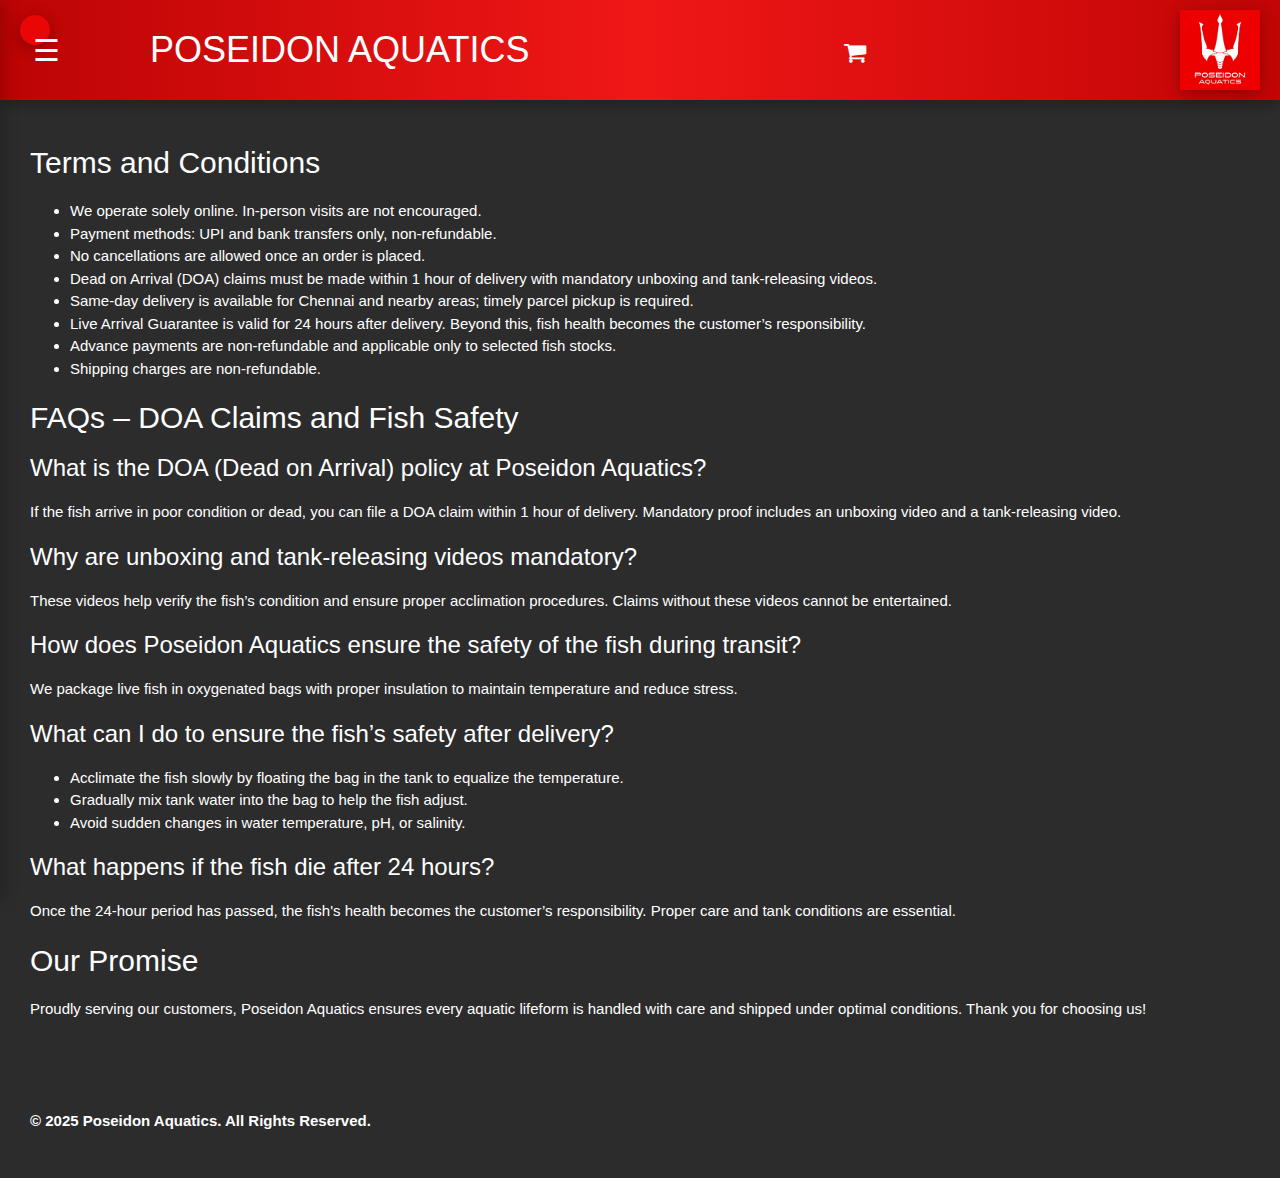
==== about.html @ e7a60e3e "Add files via upload" ====
<!DOCTYPE html>
<html lang="en">
<head>
    <meta charset="UTF-8">
    <meta name="viewport" content="width=device-width, initial-scale=1.0">
    <title>About Us - Poseidon Aquatics</title>
    <link rel="stylesheet" href="styles.css">
    <meta name="viewport" content="width=device-width, initial-scale=1">
<link rel="stylesheet" href="https://www.w3schools.com/w3css/4/w3.css">
<link rel="stylesheet" href="https://cdnjs.cloudflare.com/ajax/libs/font-awesome/4.7.0/css/font-awesome.min.css">
<style>
@media (max-width: 500px) {
    .side-menu{
        display:flex;
        flex-direction: column;
        width:160px;
        left: -160px;
    }
    .side-menu .nav-button {
        width: 80%;
        font-size: 10px; /* Smaller font size */
        padding: 5px 10px; /* Reduced padding */
        text-align: center;
        margin: 5px 0; /* Reduced margin */
    }

    .menu-button {
        margin-top: 0px;
        font-size: 15px;
        padding: 7px;
        align-items: center;
    }
    .logotop{
       width: 40px;
       height:40px;
       align-self:initial;
       margin-right: 10px;
    }
    .heading1{
        font-size:13px;
        margin-left: 70px;
        font-weight: 550;
    }
    .topred {
        height: 60px; /* Reduce the height */
        padding: 5px; /* Adjust padding for smaller screens */
        font-size: 12px; /* Decrease font size for text inside */
        display: flex;
        align-items: center; /* Vertically center content */
        justify-content: space-between;
    }
    li{
        font-size: 11px;
    }
    h2{
        font-size: 18px;
    }
    h3{
        font-size: 13px;
    }
    p{
        font-size: 11px;
    }
    .cartbutton{
        margin: 1px auto;
        font-size:10px;
        padding: 1px 1px 0px 0px;
    }
    .search-container {
        display: flex;
        align-items: center;
        justify-content: center;
        gap: 1px;
        height:26px;
        width: 40%;
    }

    .search-container input {
        width: 70%;
        padding: 4px;
        font-size: 8px;
    }

    .search-container button {
        padding: 4px 6px;
        font-size: 12px;
    }

    .cart-icon-container {
        display: flex;
        align-items: center;
        justify-content: center;
    }

    .cart-icon {
        font-size: 14px;
        width: 18px;
        height: 18px;
    }

}
</style>
</head>
<body>
    <!-- Menu Button -->
    <button class="menu-button" id="menuButton" onclick="toggleMenu()">&#9776;</button>

    <!-- Overlay -->
    <div class="overlay" id="overlay" onclick="closeMenu()"></div>

    <!-- Side Menu -->
    <div class="side-menu" id="sideMenu">
        <a class="nav-button" href="index.html">Home</a>
        <a class="nav-button" href="fish.html">All Fish</a>
        <a class="nav-button" href="exotic.html">Exotic Fish & Cichlids</a>
        <a class="nav-button" href="monster.html">Monster Fish</a>
        <a class="nav-button" href="koi.html">Koi Fish</a>
        <a class="nav-button" href="lobster.html">Lobsters & Shrimps</a>
        <a class="nav-button" href="about.html">About Us</a>
        <a class="nav-button" href="cart.html">Cart</a>
    </div>
    <div class="topred">
        <h1 class="heading1">POSEIDON AQUATICS</h1>
        <a class="nav-button" href="cart.html"><i class="fa fa-shopping-cart" style="font-size:24px;"></i></a>
        <img class="logotop" src="poseidon-logo.png.jpeg" alt="Poseidon Aquatics Logo">
    </div>
    <div class="about-container">
        <div class="terms-conditions">
            <h2>Terms and Conditions</h2>
            <ul>
                <li>We operate solely online. In-person visits are not encouraged.</li>
                <li>Payment methods: UPI and bank transfers only, non-refundable.</li>
                <li>No cancellations are allowed once an order is placed.</li>
                <li>Dead on Arrival (DOA) claims must be made within 1 hour of delivery with mandatory unboxing and tank-releasing videos.</li>
                <li>Same-day delivery is available for Chennai and nearby areas; timely parcel pickup is required.</li>
                <li>Live Arrival Guarantee is valid for 24 hours after delivery. Beyond this, fish health becomes the customer’s responsibility.</li>
                <li>Advance payments are non-refundable and applicable only to selected fish stocks.</li>
                <li>Shipping charges are non-refundable.</li>
            </ul>
        </div>

        <div class="faq-section">
            <h2>FAQs – DOA Claims and Fish Safety</h2>
            <div class="faq-item">
                <h3>What is the DOA (Dead on Arrival) policy at Poseidon Aquatics?</h3>
                <p>If the fish arrive in poor condition or dead, you can file a DOA claim within 1 hour of delivery. Mandatory proof includes an unboxing video and a tank-releasing video.</p>
            </div>
            <div class="faq-item">
                <h3>Why are unboxing and tank-releasing videos mandatory?</h3>
                <p>These videos help verify the fish’s condition and ensure proper acclimation procedures. Claims without these videos cannot be entertained.</p>
            </div>
            <div class="faq-item">
                <h3>How does Poseidon Aquatics ensure the safety of the fish during transit?</h3>
                <p>We package live fish in oxygenated bags with proper insulation to maintain temperature and reduce stress.</p>
            </div>
            <div class="faq-item">
                <h3>What can I do to ensure the fish’s safety after delivery?</h3>
                <ul>
                    <li>Acclimate the fish slowly by floating the bag in the tank to equalize the temperature.</li>
                    <li>Gradually mix tank water into the bag to help the fish adjust.</li>
                    <li>Avoid sudden changes in water temperature, pH, or salinity.</li>
                </ul>
            </div>
            <div class="faq-item">
                <h3>What happens if the fish die after 24 hours?</h3>
                <p>Once the 24-hour period has passed, the fish's health becomes the customer’s responsibility. Proper care and tank conditions are essential.</p>
            </div>
        </div>

        <div class="promise-section">
            <h2>Our Promise</h2>
            <p>Proudly serving our customers, Poseidon Aquatics ensures every aquatic lifeform is handled with care and shipped under optimal conditions. Thank you for choosing us!</p>
        </div>
    </div>
    
    <footer class="footer">
        <p style="font-weight: 900;">&copy; 2025 Poseidon Aquatics. All Rights Reserved.</p>
    </footer>
    <script src="script.js"></script>
</body>
</html>
---- styles.css ----
/* General Styling */
@import url('https://fonts.googleapis.com/css2?family=Poppins:wght@300;400;600&display=swap');
/* Default Light Mode */
body {
    margin: 0;
    font-family: Arial, sans-serif;
    opacity: 1; /* Slight transparency */
    background-color: white;
    color: black;
    transition: background-color 0.5s, color 0.5s;
}

/* Dark Mode */
.dark-mode {
    margin: 0;
    font-family: Arial, sans-serif;
    opacity: 1; /* Slight transparency */
    background-color: black;
    color:white;
}

.about-container, .footer{
    padding: 30px;
    background-color: rgba(0, 0, 0, 0.826);
    color:white;
}
.cart-item {
    text-align: center;
    font-family: Arial, sans-serif;
  }
  
  .quantity-control {
    display: flex;
    justify-content: center;
    align-items: center;
    gap: 30px;
  }
  
  #quantity {
    width: 50px;
    text-align: center;
  }
  button {
    width: 30px;
    height: 30px;
    font-size: 18px;
    border: none;
    background-color: rgb(211, 211, 211);
    cursor: pointer;
  }
  
  button:hover {
    background-color: gray;
    color: white;
  }
.hero-video {
    position: relative;
    width: 100%;
    height: 100vh;
    overflow: hidden;
}
.topred {
    display: flex;
    flex-direction: row;
    align-items: center;
    justify-content: space-between;
    background: linear-gradient(to right, #bc0404, #f01717, #c20505); /* Vibrant red gradient */
    box-shadow: 0 4px 15px rgba(0, 0, 0, 0.3); /* Enhanced shadow */
    padding: 50px 20px; /* Add padding for spacing */
    height: 100px;
    color: #fff; /* White text for contrast */
    padding-left: 150px;
    font-size: xx-large;
    font-family: 'Poppins', sans-serif;
}

.logotop {
    height: 80px;
    margin: 0; /* Remove unnecessary margins */
    transition: transform 0.3s ease; /* Add hover animation */
    box-shadow: 0 4px 15px rgba(0, 0, 0, 0.3);
}

.logotop:hover {
    transform: scale(1.1); /* Slight zoom on hover */
}

.heading {
    font-family: 'Poppins', sans-serif; /* Modern font for better readability */
    font-size: 2rem;
    font-weight: bold;
    text-shadow: 2px 2px 5px rgba(0, 0, 0, 0.5); /* Text shadow for depth */
    margin: 0;
    letter-spacing: 1px;
}

.hero-video video {
    position: absolute;
    top: 50%;
    left: 50%;
    transform: translate(-50%, -50%);
    width: 100%;
    height: 100%;
    object-fit: cover;
}

.hero-content {
    position: absolute;
    top: 50%;
    left: 50%;
    transform: translate(-50%, -50%);
    color: white;
    text-align: center;
    font-size: 2rem;
    z-index: 2;
    text-shadow: 2px 2px 5px rgba(0, 0, 0, 0.7);
}

.content-section {
    margin: 25px;
    color: black;
}
.hero-video {
    position: relative;
    width: 100%;
    height: 100vh;
    overflow: hidden;
}

.hero-video video {
    position: absolute;
    top: 50%;
    left: 50%;
    transform: translate(-50%, -50%);
    width: 100%;
    height: 100%;
    object-fit: cover;
}

.content-section {
    margin: 25px;
    color: black;
}

/* Background animation */
@keyframes gradientAnimation {
    0% { background-position: 0% 50%; }
    50% { background-position: 100% 50%; }
    100% { background-position: 0% 50%; }
}
.cartbutton:hover {
    background-color: #1ca21c;
    color: #ffffff;
    transform: scale(0.9);
    box-shadow: 0 4px 10px rgba(0, 0, 0, 0.2);
    transform: scale(1.05); 
    transition: all 0.3s ease-in-out;
    cursor:pointer;
}

.cartbutton:active {
    transform: scale(0.95);
    background-color: #5f8fe8; 
    cursor:pointer;
}
.cartbutton{
    display: inline-block; 
    text-align: center;
    background-color:#ff1010;
    color: #FFFFFF;
    font-size: 20px;
    cursor: pointer;
    text-decoration: none;
    font-weight: 600;
    padding:10px;
    font-family: Arial;
    border:#ffffff 2px solid;
    border-radius: 20px;
    width: 200px;
    margin:20px;
}

.cart-container {
    margin: 20px auto;
    padding: 20px;
    background-color: #333333;
    border: white 1.5px solid;
    border-radius: 10px;
    max-width: 80%;
    color: black;
    font-family: Arial, sans-serif;
    font-size: 16px;
    font-weight:bold;
}
.empty-cart {
    text-align: center;
    font-size: 18px;
    color: #6c757d;
    padding: 10px;
}

.cart-items {
    margin-bottom: 20px;
}

.cart-item {
    display: flex;
    justify-content: space-between;
    align-items: center;
    margin: 10px 0;
    padding: 10px;
    
    border-radius: 5px;
    box-shadow: 0px 4px 10px rgba(0, 0, 0, 0.1);
}
.remove-item {
    background-color: #c1cad6c7;
    color:#6C6EA0;
    font-size: 14px;
    padding: 5px 10px;
    border: none;
    border-radius: 20px;
    cursor: pointer;
    font-weight: bold;
}

.remove-item:hover {
    background-color: #e35450;
    color:white;
}

.cart-summary {
    text-align: right;
    font-size: 18px;
    color: white;
}

.checkout-button {
    display: inline-block;
    background-color: #d50a0a;
    color: white;
    font-size: 18px;
    font-weight: bold;
    padding: 10px 20px;
    border: 2px solid #f5d4e1;
    border-radius: 5px;
    cursor: pointer;
    transition: all 0.3s ease-in-out;
}

.checkout-button:hover {
    background-color: #72de3c;
    color: rgb(9, 67, 13);
    transform: scale(1.1);
}

.fishcontainer {
    display: flex;
    align-items: left;
    flex-direction: row;
    margin-top: 20px;
    margin-left:20px;
    margin-right:20px;  
    margin-bottom: 0px; 
    justify-content: center; /* Center the items horizontally */
    gap:10px;
    padding: 20px; /* Add some padding around the container */
}

.fish-info {
    position: absolute;
    bottom: 10px;
    left: 50%;
    transform: translateX(-50%);
    background-color: #5287e9; 
    color: white;
    padding: 10px;
    border-radius: 5px;
    font-size: 14px;
    opacity: 0; 
    transition: opacity 0.3s ease;
    width: 90%;
    text-align: center;
}

.fishdetails {
    flex: 0 0 calc(33.333% - 40px); /* Each card takes 1/3 of the row minus the gap */
    box-sizing: border-box; /* Include padding and border in the element's width */
    margin: 7px; /* Add some margin between items */
    background: #fff5f5f7; /* Light background color */
    display: flex;
    flex-direction: column; /* Align content vertically */
    align-items: center; /* Center content horizontally */
    text-align: justify; /* Center text */
    padding: 30px; /* Space inside the card */
    border:#383636 2px solid; /* Card border */
    height: 450px; /* Card height */
    width: 310px; /* Card width */
    color: #000000; /* Text color */
    font-family: 'Times New Roman', Times, serif, serif; /* Font styling */
    font-size: small;
    font-weight: 510;
    box-shadow: 0px 8px 15px rgba(2, 44, 134, 0.2); /* Subtle shadow */
}
/* Image inside fish details */
.fishimg {
    width:300px;
    height: 220px;
    margin-top: 30px;
    margin: 10px;
    padding: 0px;
}

.name{
    font-size: 18px;
    font-weight: 800;
    color: #000000;
    margin-bottom: 0px;
    font-family: 'Times New Roman', Times, serif;
}
.name:hover{
    color: #0055ff;
}
.price{
    font-size: 25px;
    font-weight: 800;
    color: #000000;
    margin-bottom: 2px;
    margin-top:12px;
    font-family: 'Times New Roman', Times, serif;
}
.side-menu {
    position: fixed;
    top: 0;
    left: -250px; /* Hidden by default */
    height: 100%;
    width: 250px;
    background: linear-gradient(to bottom,  #cd0707, #f62626, #ca0606);
    box-shadow: 4px 0 15px rgba(0, 0, 0, 0.2);
    display: flex;
    flex-direction: column;
    align-items: center;
    padding: 20px 0;
    transition: left 0.3s ease;
    z-index: 1000;
}

.side-menu.active {
    left: 0; /* Slide in when active */
}

.side-menu .nav-button {
    text-decoration: none;
    color: #ffffff;
    padding: 12px 25px;
    background-color: rgba(0, 0, 0, 0.15);
    border-radius: 50px;
    font-weight: 600;
    font-size: 14.5px;
    margin: 10px 0 5px 5px;
    text-align: center;
    width: 80%;
    transition: background-color 0.3s ease, transform 0.3s ease, box-shadow 0.3s ease;
}

.side-menu .nav-button:hover {
    background-color: #ffffff;
    color: #6C6EA0;
    transform: scale(0.9);
    box-shadow: 0 4px 10px rgba(0, 0, 0, 0.2);
}

        /* Hero Section */
.hero {
    position: relative;
    height: 90vh;
    display: flex;
    justify-content: center;
    align-items: center;
    text-align: center;
}

.hero img {
    max-width: 150px;
    margin-bottom: 20px;
}

.hero h1 {
    font-size: 3rem;
    text-transform: uppercase;
    letter-spacing: 3px;
    margin-bottom: 10px;
    text-shadow: 2px 2px 10px rgba(0, 0, 0, 0.5);
}

.hero p {
    font-size: 1.5rem;
    margin-bottom: 20px;
    text-shadow: 1px 1px 5px rgba(0, 0, 0, 0.5);
}

.hero button {
    padding: 12px 25px;
    background-color: #fa0000;
    border: none;
    border-radius: 50px;
    color: white;
    font-size: 1.2rem;
    cursor: pointer;
    transition: all 0.3s ease;
}

.hero button:hover {
    background-color: white;
    color: #ff0000;
}
/* Menu Button */
.menu-button {
    position: fixed;
    top: 15px;
    left: 20px;
    background-color: #ea0606;
    color: white;
    border: none;
    border-radius: 50%;
    padding: 13px;
    font-size: 30px;
    cursor: pointer;
    z-index: 1100;
    transition: opacity 0.3s ease;
    box-shadow: 0 4px 15px rgba(0, 0, 0, 0.3);
}

.menu-button.hidden {
    opacity: 0;
    pointer-events: none;
}

.menu-button:hover {
    background-color: white;
    color: #ff1010;
}

/* Overlay */
.overlay {
    position: fixed;
    top: 0;
    left: 0;
    width: 100%;
    height: 100%;
    background-color: rgba(0, 0, 0, 0.5);
    display: none;
    z-index: 999;
}

.overlay.active {
    display: block;
}
.info-section {
    display: flex;
    justify-content: space-around;
    flex-wrap: wrap;
    background-color: white;
    padding: 50px 20px;

}

.info-box {
    background-color: rgba(255, 255, 255, 0.909);
    box-shadow: 0 4px 15px rgba(0, 0, 0, 0.5);
    border-radius: 15px;
    padding: 20px;
    text-align: center;
    flex: 1 1 300px;
    max-width: 300px;
}

.info-box h3 {
    font-size: 1.5rem;
    margin-bottom: 10px;
    color: #ff0000;
}

.info-box p {
    font-size: 1rem;
    line-height: 1.8;
    color:#000000
}

/* Contact Section */
.contact {
    padding: 50px 20px;
    background-color: #333;
    color: white;
    text-align: center;
}

.contact h2 {
    font-size: 2.5rem;
    margin-bottom: 20px;
}

.contact p {
    font-size: 1.2rem;
    line-height: 1.8;
}

.contact a {
    color: #fe0000;
    text-decoration: none;
    font-weight: bold;
}

.contact a:hover {
    text-decoration: underline;
}
.cart-icon {
    position: relative;
    font-size: 22px;
    color: white;  /* Change based on your theme */
    text-decoration: none;
    margin-left: 100px;
}
/* Search Bar Container */
.search-container {
    display: flex;
    align-items: center;
    background-color: white;
    padding: 5px;
    border-radius: 20px;
    border: 1px solid #ccc;
    width: 300px;
}

.search-container input {
    border: none;
    outline: none;
    padding: 5px;
    flex: 1;
    font-size: 14px;
}

.search-container button {
    background: none;
    border: none;
    cursor: pointer;
    font-size: 16px;
}
.cart-item {
    display: flex;
    justify-content: space-between;
    align-items: center;
    border-bottom: 1px solid #ccc;
    padding: 10px 0;
}

.cart-item-image {
    width: 60px;
    height: 60px;
    object-fit: cover;
    margin-right: 10px;
}

.cart-total {
    font-size: 18px;
    font-weight: bold;
    margin-bottom: 20px;
    text-align: right;
}

button {
    padding: 5px 10px;
    margin: 0 5px;
    cursor: pointer;
    border: none;
    border-radius: 5px;
    background-color: #f1f1f1;
}

button:hover {
    background-color: #ddd;
}

button.delete {
    background-color: red;
    color: white;
}
       @media (orientation: portrait) {
        .side-menu{
            display:flex;
            flex-direction: column;
            width:160px;
            left: -160px;
        }
        .side-menu .nav-button {
            width: 80%;
            font-size: 10px; /* Smaller font size */
            padding: 5px 10px; /* Reduced padding */
            text-align: center;
            margin: 5px 0; /* Reduced margin */
        }
    
        .menu-button {
            margin-top: 0px;
            font-size: 15px;
            padding: 5px;
            align-items: center;
        }
        .logotop{
           width: 40px;
           height:40px;
           align-self:initial;
           margin-right: 10px;
        }
        .heading1{
            font-size:0px;
            margin-left: 30px;
            font-weight: 550;
        }
        .topred {
            height: 60px; /* Reduce the height */
            padding: 5px; /* Adjust padding for smaller screens */
            font-size: 12px; /* Decrease font size for text inside */
            display: flex;
            align-items: center; /* Vertically center content */
            justify-content: space-between;
        }
        .fishcontainer {
            display: flex;
            flex-wrap: wrap;
            justify-content: center; /* Horizontal centering */
            align-items: center;    /* Vertical centering */
            gap: 20px;              /* Space between items */
            min-height: 20vh;      /* Full screen height */
            padding: 10px;
            margin: 0 auto;
        }
        .fishdetails{
            flex: 1 1 230px;
            max-width: 250px;
            height:230px;
            justify-content: start;
            margin-left: 25px;
            margin-right:25px;
        }
        .fishimg{
            height:100px;
            width:200px;
            margin-top:0px;
        }
        .name{
            margin: 1px auto;
        font-size: 9px;
    }
    .price{
        margin: 1px auto;
        font-size:12px;
    }
    .cartbutton{
        margin: 1px auto;
        font-size:10px;
        padding: 1px 1px 0px 0px;
    }
    .search-container {
        display: flex;
        align-items: center;
        justify-content: center;
        gap: 1px;
        height:26px;
        width: 40%;
    }

    .search-container input {
        width: 70%;
        padding: 4px;
        font-size: 8px;
    }

    .search-container button {
        padding: 4px 6px;
        font-size: 12px;
    }

    .cart-icon-container {
        display: flex;
        align-items: center;
        justify-content: center;
    }

    .cart-icon {
        font-size: 14px;
        width: 18px;
        height: 18px;
    }
    }
    
    @media (max-width: 1000px) and (orientation: landscape) {
        .side-menu {
            display: flex;
            flex-direction: column; /* Arrange buttons horizontally */
            width: 170px;
            left: -170px;
            justify-content: space-around; /* Distribute the nav buttons evenly */
        }
    
        .side-menu .nav-button {
            font-size: 8px; 
            padding: 6px 12px;
            margin: 1px 1px 1px 1px ;
        }
    
        .menu-button {
            font-size: 16px;
            padding: 8px 12px;
        }
    
        .logotop {
            width: 40px;
            height: 40px;
        }
    
        .heading1 {
            font-size: 14px;
            margin-left: 70px;
        }
        .topred {
            height: 65px;
            padding: 10px;
            font-size: 14px;
            display: flex;
            align-items: center;
            justify-content: space-between;
        }
        .fishcontainer {
            display: flex;
            flex-wrap: wrap;
            justify-content: center; /* Horizontal centering */
            align-items: center;    /* Vertical centering */
            gap: 20px;              /* Space between items */
            min-height: 100vh;      /* Full screen height */
            padding: 10px;
            margin: 0 auto;
        }
        .fishdetails{
            flex: 1 1 180px;
            max-width: 180px;
            height:200px;
            justify-content: start;
        }
        .fishimg{
            height:80px;
            width:150px;
            margin-top:0px;
        }
        .name{
            margin: 1px auto;
        font-size: 7px;
    }
    .price{
        margin: 1px auto;
        font-size:10px;
    }
    .cartbutton{
        margin: 1px auto;
        font-size:10px;
        padding: 1px 1px 0px 0px;
        width:130px;
    }
    .description{
        font-size:5px;
    }
    }
    /* Responsive: Tablets in Horizontal Mode */
    @media screen and (mAX-width: 1300px) and (orientation: landscape) {
        .fishcontainer {
            display: flex;
            flex-wrap: wrap;
            justify-content: center; /* Horizontal centering */
            align-items: center;    /* Vertical centering */
            gap: 20px;              /* Space between items */
            min-height: 100vh;      /* Full screen height */
            padding: 10px;
            margin: 0 auto;
        }
        .fishdetails{
            flex: 1 1 250px;
            max-width: 250px;
            height:300px;
            justify-content: start;
        }
        .fishimg{
            height:150px;
            width:200px;
            margin-top:0px;
        }
        .name{
            margin: 1px auto;
            font-size: 10px;
        }
        .price{
        margin: 1px auto;
        font-size:15px;
    }
    .cartbutton{
        margin: 1px auto;
        font-size:15px;
        padding: 1px 1px 0px 0px;
        width:180px;
    }
    .description{
        font-size:5px;
    }
    /* General styles for search bar and cart icon */
.search-container {
    display: flex;
    align-items: center;
    gap: 5px;
}

.search-container input {
    padding: 5px;
    font-size: 14px;
    border-radius: 5px;
}

.search-container button {
    padding: 5px 10px;
    font-size: 14px;
    border: none;
    color: rgb(0, 0, 0);
    border-radius: 5px;
    cursor: pointer;
}

/* Cart Icon */
.cart-icon-container {
    position: relative;
    display: flex;
    align-items: center;
}

.cart-icon {
    font-size: 20px;
    padding: 5px;
    position: absolute;
    top: -5px;
    right: -10px;
    background: red;
    color: white;
    border-radius: 50%;
    width: 20px;
    height: 20px;
    display: flex;
    align-items: center;
    justify-content: center;
    font-weight: bold;
} 

    }
    
    /* Responsive: Laptops */
    @media screen and (min-width: 1200px) {
        .fishcontainer {
            display: flex;
            flex-wrap: wrap;
            justify-content: center; /* Horizontal centering */
            align-items: center;    /* Vertical centering */
            gap: 20px;              /* Space between items */
            min-height: 100vh;      /* Full screen height */
            padding: 10px;
            margin: 0 auto;
        }
        .fishdetails{
            flex: 1 1 300px;
            max-width: 300px;
            height:350px;
            justify-content: start;
        }
        .fishimg{
            height:180px;
            width:230px;
            margin-top:0px;
        }
        .name{
            margin: 1px auto;
            font-size: 16px;
        }
        .price{
        margin: 2px auto;
        font-size:23px;
        }
        .cartbutton{
            margin: 1px auto;
            font-size:20px;
            padding: 2px 2px 0px 0px;
            width:160px;
        }
    .description{
        font-size:12px;
    }   
    }
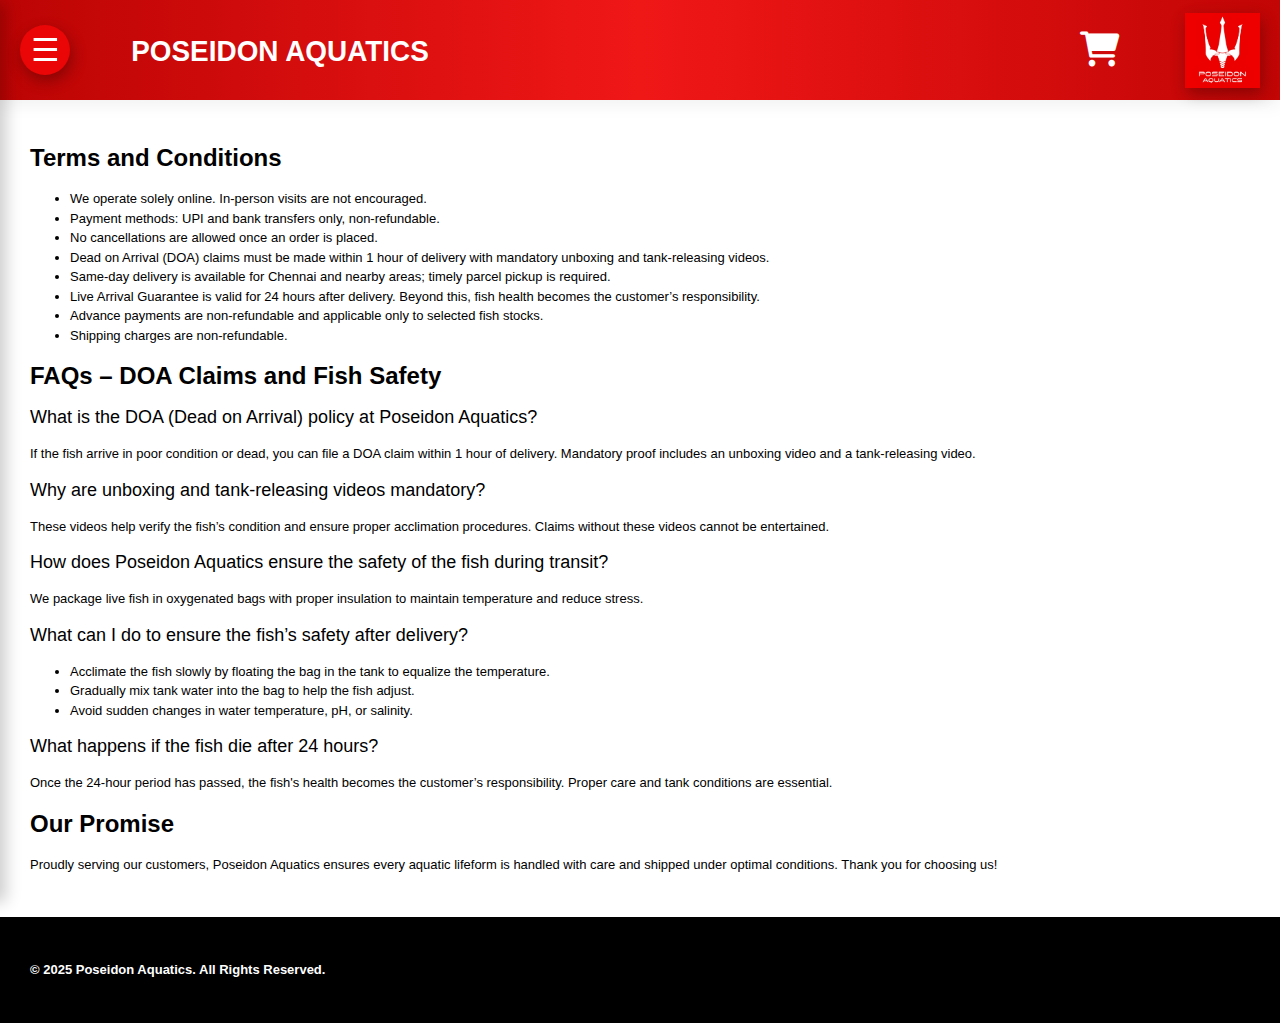
==== commit ec07943c: "Update about.html" ====
--- a/about.html
+++ b/about.html
@@ -1,104 +1,16 @@
+
 <!DOCTYPE html>
 <html lang="en">
 <head>
     <meta charset="UTF-8">
     <meta name="viewport" content="width=device-width, initial-scale=1.0">
-    <title>About Us - Poseidon Aquatics</title>
+    <title>POSEIDON AQUATICS</title>
     <link rel="stylesheet" href="styles.css">
-    <meta name="viewport" content="width=device-width, initial-scale=1">
-<link rel="stylesheet" href="https://www.w3schools.com/w3css/4/w3.css">
-<link rel="stylesheet" href="https://cdnjs.cloudflare.com/ajax/libs/font-awesome/4.7.0/css/font-awesome.min.css">
+    <link rel="stylesheet" href="https://www.w3schools.com/w3css/4/w3.css">
+    <link rel="stylesheet" href="https://cdnjs.cloudflare.com/ajax/libs/font-awesome/4.7.0/css/font-awesome.min.css">
+    <link rel="stylesheet" href="https://cdnjs.cloudflare.com/ajax/libs/font-awesome/6.0.0-beta3/css/all.min.css">
+    <link rel="stylesheet" href="https://cdnjs.cloudflare.com/ajax/libs/font-awesome/4.7.0/css/font-awesome.min.css"><link rel="stylesheet" href="https://cdnjs.cloudflare.com/ajax/libs/font-awesome/4.7.0/css/font-awesome.min.css">
 <style>
-@media (max-width: 500px) {
-    .side-menu{
-        display:flex;
-        flex-direction: column;
-        width:160px;
-        left: -160px;
-    }
-    .side-menu .nav-button {
-        width: 80%;
-        font-size: 10px; /* Smaller font size */
-        padding: 5px 10px; /* Reduced padding */
-        text-align: center;
-        margin: 5px 0; /* Reduced margin */
-    }
-
-    .menu-button {
-        margin-top: 0px;
-        font-size: 15px;
-        padding: 7px;
-        align-items: center;
-    }
-    .logotop{
-       width: 40px;
-       height:40px;
-       align-self:initial;
-       margin-right: 10px;
-    }
-    .heading1{
-        font-size:13px;
-        margin-left: 70px;
-        font-weight: 550;
-    }
-    .topred {
-        height: 60px; /* Reduce the height */
-        padding: 5px; /* Adjust padding for smaller screens */
-        font-size: 12px; /* Decrease font size for text inside */
-        display: flex;
-        align-items: center; /* Vertically center content */
-        justify-content: space-between;
-    }
-    li{
-        font-size: 11px;
-    }
-    h2{
-        font-size: 18px;
-    }
-    h3{
-        font-size: 13px;
-    }
-    p{
-        font-size: 11px;
-    }
-    .cartbutton{
-        margin: 1px auto;
-        font-size:10px;
-        padding: 1px 1px 0px 0px;
-    }
-    .search-container {
-        display: flex;
-        align-items: center;
-        justify-content: center;
-        gap: 1px;
-        height:26px;
-        width: 40%;
-    }
-
-    .search-container input {
-        width: 70%;
-        padding: 4px;
-        font-size: 8px;
-    }
-
-    .search-container button {
-        padding: 4px 6px;
-        font-size: 12px;
-    }
-
-    .cart-icon-container {
-        display: flex;
-        align-items: center;
-        justify-content: center;
-    }
-
-    .cart-icon {
-        font-size: 14px;
-        width: 18px;
-        height: 18px;
-    }
-
-}
 </style>
 </head>
 <body>
@@ -118,11 +30,14 @@
         <a class="nav-button" href="lobster.html">Lobsters & Shrimps</a>
         <a class="nav-button" href="about.html">About Us</a>
         <a class="nav-button" href="cart.html">Cart</a>
+        <button id="modeButton" onclick="toggleMode()">Dark Mode</button>
     </div>
-    <div class="topred">
+    <div class="topred" >
         <h1 class="heading1">POSEIDON AQUATICS</h1>
-        <a class="nav-button" href="cart.html"><i class="fa fa-shopping-cart" style="font-size:24px;"></i></a>
-        <img class="logotop" src="poseidon-logo.png.jpeg" alt="Poseidon Aquatics Logo">
+        <div class="subtopred">
+            <a class="nav-button" href="cart.html"><i class="fa fa-shopping-cart" ></i></a>
+            <img class="logotop" src="poseidon-logo.png.jpeg" alt="Poseidon Aquatics Logo">
+        </div>
     </div>
     <div class="about-container">
         <div class="terms-conditions">
@@ -178,4 +93,4 @@
     </footer>
     <script src="script.js"></script>
 </body>
-</html>+</html>
--- a/styles.css
+++ b/styles.css
@@ -1,98 +1,527 @@
 
 /* General Styling */
 @import url('https://fonts.googleapis.com/css2?family=Poppins:wght@300;400;600&display=swap');
+
+/* - - - - - body - - - - - */
 /* Default Light Mode */
 body {
     margin: 0;
-    font-family: Arial, sans-serif;
-    opacity: 1; /* Slight transparency */
     background-color: white;
     color: black;
-    transition: background-color 0.5s, color 0.5s;
+    transition: background-color 0.5s, color 0.5s; /* Smooth transition of background btwn dark and light mode */
 }
 
 /* Dark Mode */
 .dark-mode {
     margin: 0;
-    font-family: Arial, sans-serif;
-    opacity: 1; /* Slight transparency */
     background-color: black;
     color:white;
 }
-
-.about-container, .footer{
-    padding: 30px;
-    background-color: rgba(0, 0, 0, 0.826);
-    color:white;
-}
-.cart-item {
+.hidden {
+    display: none;
+}
+.active {
+    /* Add your active class styles for showing the side menu */
+    display: block;
+}
+
+
+/* - - - - - body - - - - - */
+
+/* - - - - - Common to all - - - - - */
+
+/* Menu Button */
+.menu-button {
+    position: fixed;
+    top: 25px;
+    left: 20px;
+    background-color: #ea0606;
+    color: white;
+    border: none;
+    border-radius: 50%;
+    width: 50px; /* Fixed size */
+    height: 50px; /* Fixed size */
+    display: flex;
+    align-items: center;
+    justify-content: center;
+    font-size: 32px; /* Adjust icon size */
+    cursor: pointer;
+    z-index: 1100; 
+    transition: opacity 0.3s ease, background-color 0.3s ease;
+    box-shadow: 2px 6px 15px rgba(0, 0, 0, 0.3); /* Horizontal vertical blurradius rgb*/
+}
+
+.menu-button:hover {
+    background-color: white;
+    color: #ff1010;
+}
+
+/*top red bar*/
+.topred {
+    display: flex;
+    flex-direction: row;
+    align-items: center; /* Vertically center content */
+    justify-content: space-between; /* Space between elements */
+    background: linear-gradient(to right, #bc0404, #f01717, #c20505); 
+    box-shadow: 0 6px 15px rgba(0, 0, 0, 0.3); /* Horizontal vertical blurradius rgb*/
+    padding: 50px 20px; /* top-bottom | left-right */
+    height: 100px;
+    color: #fff; 
+    padding-left: 120px;
+    font-family: Arial, sans-serif;
+}
+
+/*topred bar - cart and logo */
+/*to reduce the space between cart icon and logo*/
+.topred .subtopred{
+    display: flex;
+    flex-direction: row;
+    justify-content: space-between;
+    align-items: center; /* Vertically center content */
+    width: 180px;
+
+}
+
+/* topred bar logo*/
+.logotop {
+    height: 75px;
+    margin: 0; /* Remove unnecessary margins */
+    transition: transform 0.3s ease; /* Add hover animation */
+    box-shadow: 2px 6px 15px rgba(0, 0, 0, 0.3);
+}
+
+.logotop:hover {
+    transform: scale(1.15); /* Slight zoom on hover */
+}
+
+/*topredbar heading*/
+.heading1{
+    font-size:30px;
+    font-weight: 600;
+    margin-left: 0px;
+    transform: scaleX(0.93); /* Alternate for font-stretch */
+    /* font-stretch: 93%;  works only when font supports font-stretch*/
+}
+
+/* Cart Icon */
+.nav-button i {
+    font-size: 35px !important; /* Important to override default styles */
+}
+
+/* Side Menu */
+.side-menu {
+    position: fixed;
+    top: 0;
+    left: -300px; /* Hidden by default */
+    height: 100%;
+    width: 300px;
+    background: linear-gradient(to bottom,  #cd0707, #f62626, #ca0606);
+    box-shadow: 6px 2px 15px rgba(0, 0, 0, 0.2); /* Horizontal vertical blurradius rgb*/
+    display: flex;
+    flex-direction: column;
+    align-items: center;
+    padding: 15px 0; /* top-bottom | left-right */
+    transition: left 0.3s ease;
+    z-index: 1000;
+}
+
+.side-menu.active {
+    left: 0; /* Slide in when active */
+}
+
+.side-menu .nav-button, #modeButton {
+    text-decoration: none;
+    color: #ffffff;
+    padding: 12px 25px; /* top-bottom | left-right */
+    background-color: rgba(0, 0, 0, 0.15);
+    border-radius: 50px;
+    font-weight: 600;
+    font-size: 15.5px;
+    margin: 7px 0 5px 5px; /* top-right-bottom-left */
     text-align: center;
+    width: 80%; /* Full width */
+    height: 55px;
     font-family: Arial, sans-serif;
-  }
-  
-  .quantity-control {
+    transition: background-color 0.3s ease, transform 0.3s ease, box-shadow 0.3s ease;
+}
+
+.side-menu .nav-button:hover {
+    background-color: #ffffff;
+    color: #6C6EA0;
+    transform: scale(0.9);
+    box-shadow: 0 4px 10px rgba(0, 0, 0, 0.2);
+}
+
+/* Overlay activates when Side Menu is opened */
+/* Used to darken the background when the menu is open */
+.overlay {
+    position: fixed; /* Stays in the same place even when scrolling */
+    top: 0;
+    left: 0;
+    width: 100%; /* Covers the full width of the viewport */
+    height: 100%; /* Covers the full height of the viewport */
+    background-color: rgba(0, 0, 0, 0.5); /* Black with 50% transparency */
+    display: none; /* Initially hidden */
+    z-index: 999; /* Places it above most elements */
+}
+
+.overlay.active {
+    display: block; /* Makes the overlay visible when the menu is open */
+}
+
+/* Search Bar Container */
+.search-container {
+    display: flex;
+    align-items: center;
+    background-color: white;
+    padding: 5px;
+    border-radius: 20px;
+    border: 1px solid #a09f9f;
+    box-shadow: 2px 6px 10px rgba(0, 0, 0, 0.2);
+    width: 350px;
+}
+
+.search-container input {
+    border: none;
+    outline: none;
+    padding: 5px;
+    flex: 1;
+    font-size: 16px;
+}
+
+.search-container button {
+    background: none;
+    border: none;
+    cursor: pointer;
+    font-size: 16px;
+}
+
+/* - - - - - Common to all - - - - - */
+
+/* - - - - - index html  - - - - - */
+
+/* Hero Section */
+.hero {
+    position: relative;
+    height: 85vh;
     display: flex;
     justify-content: center;
     align-items: center;
-    gap: 30px;
-  }
-  
-  #quantity {
-    width: 50px;
     text-align: center;
-  }
-  button {
-    width: 30px;
-    height: 30px;
-    font-size: 18px;
+}
+
+.heading {
+    font-family: 'Poppins', sans-serif; /* Modern font for better readability */
+    margin: 0;
+}
+
+/*logo*/
+.hero img {
+    max-width: 150px;
+    margin-bottom: 20px;
+}
+
+/* Main heading */
+.hero h1 {
+    font-family: "Poppins", sans-serif ;
+    font-size: 3rem;
+    text-transform: uppercase;
+    letter-spacing: 2.2px;
+    margin-bottom: 10px;
+    font-weight: 600;
+}
+
+/*sub heading*/
+.hero p {
+    font-size: 1.5rem;
+    margin-bottom: 20px;
+    color:rgb(255, 0, 85);
+    font-weight: 490;
+}
+
+.dark-mode .hero p {
+    font-size: 1.5rem;
+    margin-bottom: 20px;
+    color:rgb(251, 222, 222);
+}
+
+/*buttons - shop now and contact us*/
+.hero button {
+    padding: 12px 25px;
+    width:30%;
+    height: 50px;
+    background-color: #ff0202c9;
+    color: rgb(251, 251, 251);
     border: none;
-    background-color: rgb(211, 211, 211);
+    border-radius: 50px;
+    font-size: 1.3rem !important;
+    font-weight: 600;
     cursor: pointer;
-  }
-  
-  button:hover {
-    background-color: gray;
+    transition: all 0.3s ease;
+    align-content: center !important;
+}
+
+.dark-mode .hero button {
+    padding: 12px 25px;
+    width:30%;
+    height: 50px;
+    background-color: #ffffff;
+    color: rgb(255, 44, 100);
+    border: none;
+    border-radius: 50px;
+    font-size: 1.3rem !important;
+    font-weight: 600;
+    cursor: pointer;
+    transition: all 0.3s ease;
+    align-content: center !important;
+}
+
+.hero button:hover {
+    background-color: white;
+    color: #ff006f;
+    box-shadow: 0 4px 15px rgba(0, 0, 0, 0.5);
+    transform: scale(1.05); 
+    transition: all 0.3s ease-in-out;
+}
+
+.dark-mode .hero button:hover{
+    background-color: #ff0000;
     color: white;
-  }
+    box-shadow: 0 4px 10px rgba(0, 0, 0, 0.2);
+    transform: scale(1.05); 
+    transition: all 0.3s ease-in-out;
+}
+/* Info Section */
+/*Advantages Container*/
+.info-section {
+    display: flex;
+    justify-content: space-around;
+    flex-wrap: wrap;
+    background-color: white;
+    padding: 50px 20px;
+
+}
+
+/* Info Box*/
+/*Advantages Box*/
+.info-box {
+    background-color: rgba(255, 255, 255, 0.909);
+    box-shadow: 0 4px 15px rgba(0, 0, 0, 0.5);
+    border-radius: 15px;
+    padding: 20px;
+    text-align: center;
+    flex: 1 1 300px;
+    max-width: 300px;
+}
+
+/* Info Box - Main heading*/
+/*Advantages Box - Main heading*/
+.info-box h3 {
+    font-size: 1.5rem;
+    margin-bottom: 10px;
+    font-weight: 500;
+    color: #ff0000;
+}
+
+/* Info Box - More Info*/
+.info-box p {
+    font-family: Arial, sans-serif; /* Or your preferred font */
+    font-size: 1rem;  /* Ensure same font size */
+    line-height: 1.8;
+    font-weight: 400; /* Consistent weight */
+}
+
+.dark-mode .info-box p {
+    font-family: Arial, sans-serif; /* Or your preferred font */
+    font-size: 1rem;  /* Explicitly set again */
+    line-height: 1.8;
+    font-weight: 400;
+    color:#000000; /* Override color */
+}
+
+/* Contact Section */
+.contact {
+    padding: 50px 20px;
+    background-color: #333;
+    color: white;
+    text-align: center;
+}
+
+/*Contact us heading*/
+.contact h2 {
+    font-size: 2.5rem;
+    margin-bottom: 20px;
+    font-family: Arial, sans-serif;
+}
+
+/* contact details*/
+.contact p {
+    font-size: 1.2rem;
+    line-height: 1.8;
+    font-family: Arial, sans-serif;
+}
+
+/* contact resources hrefs*/
+.contact a {
+    color: #fe0000;
+    text-decoration: none;
+    font-weight: bold;
+    font-family: Arial, sans-serif;
+}
+
+.contact a:hover {
+    text-decoration: underline;
+}
+
+/* Contact Us Section */
+#contact-us {
+    display: flex;
+    align-items: center;
+    justify-content: center; /* Centers icons horizontally */
+    gap:40px !important;
+}
+
+/* Common Icon Styling */
+#contact-us a {
+    text-decoration: none;
+    margin: 0 15px; /* Spacing between icons */
+    transition: transform 0.3s ease-in-out; /* Smooth hover effect */
+}
+
+/* Icon Size and Color */
+#contact-us i {
+    margin-top: 7px;
+    font-size: 40px;
+    color: white;
+}
+
+/* Hover Effects */
+#contact-us a:hover {
+    transform: scale(1.2); /* Slightly enlarges icon on hover */
+}
+
+#contact-us .fa-whatsapp:hover {
+    color: #00ff5e !important; /* WhatsApp green */
+}
+
+#contact-us .fa-instagram:hover {
+    color: #ff04c9 !important; /* Instagram gradient color */
+}
+
+/* - - - - - index html  - - - - - */
+
+/* - - - - - fish monster lobster exotic koi html - - - - - */
+
+/* fish container has multiple fish details*/
+.fishcontainer {
+    display: flex;
+    flex-wrap: wrap; /*flex items will move to the next line if they do not fit within the available space.*/
+    justify-content: center; /* Horizontal centering */
+    align-items: center; /* Vertical centering */
+    gap: 20px; /* Space between items */
+}
+
+/* box with 1 fish details */
+.fishcontainer .fishdetails{
+    flex: 1 1 300px;
+    max-width: 250px;
+    justify-content: center;
+    box-sizing: border-box; /* Include padding and border in the element's width */
+    margin: 0px; /* Add some margin between items */
+    display: flex;
+    flex-direction: column; 
+    align-items: center; 
+    text-align: justify; 
+    background: #dddbdbde; 
+    border:#ffffff 2px solid; 
+    box-shadow: 2px 12px 15px rgba(2, 44, 134, 0.2);
+    height:auto !important;
+    width: 250px !important; 
+    font-size: small;
+    font-weight: 510;
+    padding:10px 7px 10px 7px !important;
+}
+.dark-mode .fishcontainer .fishdetails{
+    background-color: #232323;
+    color: rgb(245, 245, 245);
+}
+/* fish image*/
+.fishimg{
+    height:140px !important;
+    width:170px !important;
+    margin-top:0px;
+    margin-bottom: 8px;
+}
+.fishimg:hover{
+    transform: scale(1.2);
+    transition: transform 0.3s ease-in-out; /* Smooth transition */
+}
+/* fish name*/
+.name{
+    margin-top: 3px auto;
+    font-size: 11px !important;
+}
+.name:hover{
+    color: #0b51dd;
+}
+/* fish price */
+.price{
+    margin: 0px auto;
+    font-size:17px;
+    font-weight: 600;
+}
+
+/*description of fish */
+.description{
+    font-size:9px !important;
+}
+ 
+/*cart button - Add to Cart*/
+.cartbutton{
+    margin: 0px auto;
+    font-size:15px !important;
+    padding: 2px 2px 2px 2px;
+    width:60% !important;
+    display: inline-block; 
+    text-align: center;
+    background-color:#e80c0c;
+    color: #ffffff;
+    font-size: 20px;
+    cursor: pointer;
+    text-decoration: none;
+    font-weight: 600;
+    font-family: Arial;
+    border:#ffffff 2px solid;
+    border-radius: 20px;
+    margin:20px;
+}
+.cartbutton:hover {
+    background-color: #1ca21c;
+    color: #ffffff;
+    transform: scale(0.9);
+    box-shadow: 0 4px 10px rgba(0, 0, 0, 0.2);
+    transform: scale(1.05); 
+    transition: all 0.3s ease-in-out;
+    cursor:pointer;
+}
+
+.cartbutton:active {
+    transform: scale(0.95);
+    background-color: #5f8fe8; 
+    cursor:pointer;
+}
+
+/* - - - - - fish monster lobster exotic koi html - - - - - */
+
+/* - - - - - koi html  - - - - - */
+
 .hero-video {
     position: relative;
     width: 100%;
-    height: 100vh;
+    height: 85vh;
     overflow: hidden;
-}
-.topred {
-    display: flex;
-    flex-direction: row;
-    align-items: center;
-    justify-content: space-between;
-    background: linear-gradient(to right, #bc0404, #f01717, #c20505); /* Vibrant red gradient */
-    box-shadow: 0 4px 15px rgba(0, 0, 0, 0.3); /* Enhanced shadow */
-    padding: 50px 20px; /* Add padding for spacing */
-    height: 100px;
-    color: #fff; /* White text for contrast */
-    padding-left: 150px;
-    font-size: xx-large;
-    font-family: 'Poppins', sans-serif;
-}
-
-.logotop {
-    height: 80px;
-    margin: 0; /* Remove unnecessary margins */
-    transition: transform 0.3s ease; /* Add hover animation */
-    box-shadow: 0 4px 15px rgba(0, 0, 0, 0.3);
-}
-
-.logotop:hover {
-    transform: scale(1.1); /* Slight zoom on hover */
-}
-
-.heading {
-    font-family: 'Poppins', sans-serif; /* Modern font for better readability */
-    font-size: 2rem;
-    font-weight: bold;
-    text-shadow: 2px 2px 5px rgba(0, 0, 0, 0.5); /* Text shadow for depth */
-    margin: 0;
-    letter-spacing: 1px;
+    margin-bottom: 0px;
+    padding-bottom: 0px !important;
 }
 
 .hero-video video {
@@ -105,801 +534,832 @@
     object-fit: cover;
 }
 
-.hero-content {
-    position: absolute;
-    top: 50%;
-    left: 50%;
-    transform: translate(-50%, -50%);
-    color: white;
-    text-align: center;
-    font-size: 2rem;
-    z-index: 2;
-    text-shadow: 2px 2px 5px rgba(0, 0, 0, 0.7);
-}
-
-.content-section {
-    margin: 25px;
-    color: black;
-}
-.hero-video {
-    position: relative;
-    width: 100%;
-    height: 100vh;
-    overflow: hidden;
-}
-
-.hero-video video {
-    position: absolute;
-    top: 50%;
-    left: 50%;
-    transform: translate(-50%, -50%);
-    width: 100%;
-    height: 100%;
-    object-fit: cover;
-}
-
-.content-section {
-    margin: 25px;
-    color: black;
-}
-
-/* Background animation */
-@keyframes gradientAnimation {
-    0% { background-position: 0% 50%; }
-    50% { background-position: 100% 50%; }
-    100% { background-position: 0% 50%; }
-}
-.cartbutton:hover {
-    background-color: #1ca21c;
-    color: #ffffff;
-    transform: scale(0.9);
-    box-shadow: 0 4px 10px rgba(0, 0, 0, 0.2);
-    transform: scale(1.05); 
-    transition: all 0.3s ease-in-out;
-    cursor:pointer;
-}
-
-.cartbutton:active {
-    transform: scale(0.95);
-    background-color: #5f8fe8; 
-    cursor:pointer;
-}
-.cartbutton{
-    display: inline-block; 
-    text-align: center;
-    background-color:#ff1010;
-    color: #FFFFFF;
-    font-size: 20px;
-    cursor: pointer;
-    text-decoration: none;
+/* - - - - - koi html  - - - - - */
+
+/* - - - - - about us - - - - - */
+
+.about-container, .footer{
+    padding: 30px;
+    background-color: rgba(255, 255, 255, 0.826);
+    color:rgb(0, 0, 0);
+    font-size: small;
+}
+.about-container h2{
+    font-size: x-large;
     font-weight: 600;
-    padding:10px;
-    font-family: Arial;
-    border:#ffffff 2px solid;
-    border-radius: 20px;
-    width: 200px;
-    margin:20px;
-}
-
-.cart-container {
-    margin: 20px auto;
-    padding: 20px;
-    background-color: #333333;
-    border: white 1.5px solid;
-    border-radius: 10px;
-    max-width: 80%;
-    color: black;
-    font-family: Arial, sans-serif;
-    font-size: 16px;
-    font-weight:bold;
-}
+}
+.about-container h3{
+    font-size: large;
+    font-weight: 500;
+}
+.dark-mode .about-container, .footer{
+    padding: 30px;
+    background-color: rgb(0, 0, 0) ;
+    color:white;
+    font-size: small;
+}
+
+/* - - - - - about us - - - - - */
+
+/* - - - - - cart html - - - - - */
+
+/* Empty Cart Message */
 .empty-cart {
     text-align: center;
+    font-family: 'Poppins' ;
     font-size: 18px;
-    color: #6c757d;
+    background-color: #f0aeae;
+    color:#000000;
     padding: 10px;
 }
-
+.dark-mode .empty-cart{
+    background-color: #f3b1b1;
+    color: rgb(33, 31, 31);
+}
+
+/* Cart Container */
+.cart-container {
+    margin: 60px auto;
+    padding: 20px;
+    background-color: #f4baba;
+    border: 2px solid #fad1d1;
+    border-radius: 10px;
+    width: 100% !important;
+    max-width: 1200px;
+    color: rgb(0, 0, 0);
+    font-size: 16px;
+    font-weight: bold;
+    box-sizing: border-box;
+    box-shadow: 0px 4px 10px rgb(10, 9, 9);
+}
+.dark-mode .cart-container{
+    background-color: #f1a2a2;
+}
+
+/* Cart Items */
 .cart-items {
     margin-bottom: 20px;
+    display: flex;
+    flex-direction: column;
+    gap: 4px;
 }
 
 .cart-item {
     display: flex;
+    flex-direction: wrap;
     justify-content: space-between;
     align-items: center;
     margin: 10px 0;
-    padding: 10px;
-    
+    padding: 8px;
+    padding-left: 10px !important;
+    padding-right: 10px !important;
+    background-color: #fdfdfd;
     border-radius: 5px;
-    box-shadow: 0px 4px 10px rgba(0, 0, 0, 0.1);
-}
-.remove-item {
-    background-color: #c1cad6c7;
-    color:#6C6EA0;
+    box-shadow: 4px 6px 10px rgba(0, 0, 0, 0.589);
+}
+.dark-mode .cart-item {
+    background-color: #000000;
+    color:#ffffff;
+}
+
+.cart-item div {
+    margin: 5px;
+    text-align: center;
+}
+
+.cart-item button {
+    text-align: center;
+    padding: 1px 15px 1px 15px;
+    margin: 0 5px 0px 5px;
+    border: none;
+    border-radius: 20px;
+    background: #ffffff;
+    color: #ea1313;
+    cursor: pointer;
+    width:8%;
+    text-align: center;  
+}
+.dark-mode .cart-item button{
+    color:rgb(219, 7, 7);
+    background-color: rgb(0, 0, 0);
+}
+/* Remove Item Button */
+.cart-item .remove-item {
+    background-color: #e3e3e3e3;
+    color: #2c2a2a;
     font-size: 14px;
     padding: 5px 10px;
     border: none;
     border-radius: 20px;
     cursor: pointer;
     font-weight: bold;
-}
-
-.remove-item:hover {
-    background-color: #e35450;
-    color:white;
+    transition: background 0.3s ease;
+    font-family: 'Poppins' ;
+}
+.cart-item .subcart{
+    padding-left:20px;
+    padding-right:20px;
+    display: flex;
+    flex-direction: row;
+    justify-content: space-between;
+    width: 100%;
+}
+
+.dark-mode .cart-item .remove-item{
+    background-color: #434343e3;
+    color: #b1b1b1;
+}
+
+.cart-item .remove-item:hover {
+    background-color: #f06f74;
+    color: white;
 }
 
 .cart-summary {
     text-align: right;
     font-size: 18px;
-    color: white;
-}
-
+    font-weight: bold;
+    color: rgb(0, 0, 0);
+}
+.dark-mode .cart-summary{
+    color: rgb(50, 1, 1);
+}
+
+.cart-summary p {
+    margin: 5px 20px;
+}
+
+.dark-mode .cart-item .remove-item:hover {
+    background-color: #cecccc;
+    color: rgb(216, 76, 76);
+}
+/* Checkout Button */
 .checkout-button {
     display: inline-block;
-    background-color: #d50a0a;
-    color: white;
+    width: 22%;
+    height: 50px;
+    background-color: #269a02;
+    color: rgb(255, 255, 255);
     font-size: 18px;
     font-weight: bold;
-    padding: 10px 20px;
-    border: 2px solid #f5d4e1;
-    border-radius: 5px;
+    padding: 10px;
+    border: 2px solid #ecf9ed;
+    border-radius: 15px;
     cursor: pointer;
     transition: all 0.3s ease-in-out;
+    margin-top: 10px;
+    font-family: Helvetica, sans-serif
+}
+.dark-mode .checkout-button{
+    background-color: #ea0c0c;
+    color:#ffffff
 }
 
 .checkout-button:hover {
-    background-color: #72de3c;
-    color: rgb(9, 67, 13);
-    transform: scale(1.1);
-}
-
-.fishcontainer {
-    display: flex;
-    align-items: left;
-    flex-direction: row;
-    margin-top: 20px;
-    margin-left:20px;
-    margin-right:20px;  
-    margin-bottom: 0px; 
-    justify-content: center; /* Center the items horizontally */
-    gap:10px;
-    padding: 20px; /* Add some padding around the container */
-}
-
-.fish-info {
-    position: absolute;
-    bottom: 10px;
-    left: 50%;
-    transform: translateX(-50%);
-    background-color: #5287e9; 
-    color: white;
-    padding: 10px;
-    border-radius: 5px;
-    font-size: 14px;
-    opacity: 0; 
-    transition: opacity 0.3s ease;
-    width: 90%;
-    text-align: center;
-}
-
-.fishdetails {
-    flex: 0 0 calc(33.333% - 40px); /* Each card takes 1/3 of the row minus the gap */
-    box-sizing: border-box; /* Include padding and border in the element's width */
-    margin: 7px; /* Add some margin between items */
-    background: #fff5f5f7; /* Light background color */
-    display: flex;
-    flex-direction: column; /* Align content vertically */
-    align-items: center; /* Center content horizontally */
-    text-align: justify; /* Center text */
-    padding: 30px; /* Space inside the card */
-    border:#383636 2px solid; /* Card border */
-    height: 450px; /* Card height */
-    width: 310px; /* Card width */
-    color: #000000; /* Text color */
-    font-family: 'Times New Roman', Times, serif, serif; /* Font styling */
-    font-size: small;
-    font-weight: 510;
-    box-shadow: 0px 8px 15px rgba(2, 44, 134, 0.2); /* Subtle shadow */
-}
-/* Image inside fish details */
-.fishimg {
-    width:300px;
-    height: 220px;
-    margin-top: 30px;
-    margin: 10px;
-    padding: 0px;
-}
-
-.name{
-    font-size: 18px;
-    font-weight: 800;
-    color: #000000;
-    margin-bottom: 0px;
-    font-family: 'Times New Roman', Times, serif;
-}
-.name:hover{
-    color: #0055ff;
-}
-.price{
-    font-size: 25px;
-    font-weight: 800;
-    color: #000000;
-    margin-bottom: 2px;
-    margin-top:12px;
-    font-family: 'Times New Roman', Times, serif;
-}
-.side-menu {
-    position: fixed;
-    top: 0;
-    left: -250px; /* Hidden by default */
-    height: 100%;
-    width: 250px;
-    background: linear-gradient(to bottom,  #cd0707, #f62626, #ca0606);
-    box-shadow: 4px 0 15px rgba(0, 0, 0, 0.2);
-    display: flex;
-    flex-direction: column;
-    align-items: center;
-    padding: 20px 0;
-    transition: left 0.3s ease;
-    z-index: 1000;
-}
-
-.side-menu.active {
-    left: 0; /* Slide in when active */
-}
-
-.side-menu .nav-button {
-    text-decoration: none;
+    background-color: #c20505;
     color: #ffffff;
-    padding: 12px 25px;
-    background-color: rgba(0, 0, 0, 0.15);
-    border-radius: 50px;
-    font-weight: 600;
-    font-size: 14.5px;
-    margin: 10px 0 5px 5px;
-    text-align: center;
-    width: 80%;
-    transition: background-color 0.3s ease, transform 0.3s ease, box-shadow 0.3s ease;
-}
-
-.side-menu .nav-button:hover {
-    background-color: #ffffff;
-    color: #6C6EA0;
-    transform: scale(0.9);
-    box-shadow: 0 4px 10px rgba(0, 0, 0, 0.2);
-}
-
-        /* Hero Section */
-.hero {
-    position: relative;
-    height: 90vh;
-    display: flex;
-    justify-content: center;
-    align-items: center;
-    text-align: center;
-}
-
-.hero img {
-    max-width: 150px;
-    margin-bottom: 20px;
-}
-
-.hero h1 {
-    font-size: 3rem;
-    text-transform: uppercase;
-    letter-spacing: 3px;
-    margin-bottom: 10px;
-    text-shadow: 2px 2px 10px rgba(0, 0, 0, 0.5);
-}
-
-.hero p {
-    font-size: 1.5rem;
-    margin-bottom: 20px;
-    text-shadow: 1px 1px 5px rgba(0, 0, 0, 0.5);
-}
-
-.hero button {
-    padding: 12px 25px;
-    background-color: #fa0000;
-    border: none;
-    border-radius: 50px;
-    color: white;
-    font-size: 1.2rem;
-    cursor: pointer;
-    transition: all 0.3s ease;
-}
-
-.hero button:hover {
-    background-color: white;
-    color: #ff0000;
-}
-/* Menu Button */
-.menu-button {
-    position: fixed;
-    top: 15px;
-    left: 20px;
-    background-color: #ea0606;
-    color: white;
-    border: none;
-    border-radius: 50%;
-    padding: 13px;
-    font-size: 30px;
-    cursor: pointer;
-    z-index: 1100;
-    transition: opacity 0.3s ease;
-    box-shadow: 0 4px 15px rgba(0, 0, 0, 0.3);
-}
-
-.menu-button.hidden {
-    opacity: 0;
-    pointer-events: none;
-}
-
-.menu-button:hover {
-    background-color: white;
-    color: #ff1010;
-}
-
-/* Overlay */
-.overlay {
-    position: fixed;
-    top: 0;
-    left: 0;
-    width: 100%;
-    height: 100%;
-    background-color: rgba(0, 0, 0, 0.5);
-    display: none;
-    z-index: 999;
-}
-
-.overlay.active {
-    display: block;
-}
-.info-section {
-    display: flex;
-    justify-content: space-around;
-    flex-wrap: wrap;
-    background-color: white;
-    padding: 50px 20px;
-
-}
-
-.info-box {
-    background-color: rgba(255, 255, 255, 0.909);
-    box-shadow: 0 4px 15px rgba(0, 0, 0, 0.5);
-    border-radius: 15px;
-    padding: 20px;
-    text-align: center;
-    flex: 1 1 300px;
-    max-width: 300px;
-}
-
-.info-box h3 {
-    font-size: 1.5rem;
-    margin-bottom: 10px;
-    color: #ff0000;
-}
-
-.info-box p {
-    font-size: 1rem;
-    line-height: 1.8;
-    color:#000000
-}
-
-/* Contact Section */
-.contact {
-    padding: 50px 20px;
-    background-color: #333;
-    color: white;
-    text-align: center;
-}
-
-.contact h2 {
-    font-size: 2.5rem;
-    margin-bottom: 20px;
-}
-
-.contact p {
-    font-size: 1.2rem;
-    line-height: 1.8;
-}
-
-.contact a {
-    color: #fe0000;
-    text-decoration: none;
-    font-weight: bold;
-}
-
-.contact a:hover {
-    text-decoration: underline;
-}
-.cart-icon {
-    position: relative;
-    font-size: 22px;
-    color: white;  /* Change based on your theme */
-    text-decoration: none;
-    margin-left: 100px;
-}
-/* Search Bar Container */
-.search-container {
-    display: flex;
-    align-items: center;
-    background-color: white;
-    padding: 5px;
-    border-radius: 20px;
-    border: 1px solid #ccc;
-    width: 300px;
-}
-
-.search-container input {
-    border: none;
-    outline: none;
-    padding: 5px;
-    flex: 1;
-    font-size: 14px;
-}
-
-.search-container button {
-    background: none;
-    border: none;
-    cursor: pointer;
-    font-size: 16px;
-}
-.cart-item {
-    display: flex;
-    justify-content: space-between;
-    align-items: center;
-    border-bottom: 1px solid #ccc;
-    padding: 10px 0;
-}
-
-.cart-item-image {
-    width: 60px;
-    height: 60px;
-    object-fit: cover;
-    margin-right: 10px;
-}
-
-.cart-total {
-    font-size: 18px;
-    font-weight: bold;
-    margin-bottom: 20px;
-    text-align: right;
-}
-
-button {
-    padding: 5px 10px;
-    margin: 0 5px;
-    cursor: pointer;
-    border: none;
-    border-radius: 5px;
-    background-color: #f1f1f1;
-}
-
-button:hover {
-    background-color: #ddd;
-}
-
-button.delete {
-    background-color: red;
-    color: white;
-}
-       @media (orientation: portrait) {
-        .side-menu{
-            display:flex;
-            flex-direction: column;
-            width:160px;
-            left: -160px;
-        }
-        .side-menu .nav-button {
-            width: 80%;
-            font-size: 10px; /* Smaller font size */
-            padding: 5px 10px; /* Reduced padding */
-            text-align: center;
-            margin: 5px 0; /* Reduced margin */
-        }
-    
-        .menu-button {
-            margin-top: 0px;
-            font-size: 15px;
-            padding: 5px;
-            align-items: center;
-        }
-        .logotop{
-           width: 40px;
-           height:40px;
-           align-self:initial;
-           margin-right: 10px;
-        }
-        .heading1{
-            font-size:0px;
-            margin-left: 30px;
-            font-weight: 550;
-        }
-        .topred {
-            height: 60px; /* Reduce the height */
-            padding: 5px; /* Adjust padding for smaller screens */
-            font-size: 12px; /* Decrease font size for text inside */
-            display: flex;
-            align-items: center; /* Vertically center content */
-            justify-content: space-between;
-        }
-        .fishcontainer {
-            display: flex;
-            flex-wrap: wrap;
-            justify-content: center; /* Horizontal centering */
-            align-items: center;    /* Vertical centering */
-            gap: 20px;              /* Space between items */
-            min-height: 20vh;      /* Full screen height */
-            padding: 10px;
-            margin: 0 auto;
-        }
-        .fishdetails{
-            flex: 1 1 230px;
-            max-width: 250px;
-            height:230px;
-            justify-content: start;
-            margin-left: 25px;
-            margin-right:25px;
-        }
-        .fishimg{
-            height:100px;
-            width:200px;
-            margin-top:0px;
-        }
-        .name{
-            margin: 1px auto;
-        font-size: 9px;
+    transform: scale(1.05);
+}
+
+/* - - - - - cart html - - - - - */
+
+/* - - - - - responsive design - - - - - */
+
+@media ( orientation:portrait) {
+
+    /* - - - - - common to all - - - - - */
+    .menu-button {
+        top: 15px;
+        font-size: 15px;
+        padding: 5px;
+        align-items: center;
+        width: 30px; /* Fixed size */
+        height: 30px; /* Fixed size */
+    }
+    .logotop{
+       width: 40px;
+       height:40px;
+       align-self:initial;
+       margin-right: 10px;
+    }
+    .heading1{
+        font-size:13px;
+        margin-left: 70px;
+        font-weight: 550;
+    }
+    .topred {
+        height: 60px; /* Reduce the height */
+        padding: 5px; /* Adjust padding for smaller screens */
+        font-size: 12px; /* Decrease font size for text inside */
+        display: flex;
+        align-items: center; /* Vertically center content */
+        justify-content: space-between;
+    }
+    .side-menu{
+        display:flex;
+        padding-top: 70px;
+        flex-direction: column;
+        width:180px;
+        gap:10px;
+        left: -180px;
+    }
+    .side-menu .nav-button,#modeButton {
+        width: 80%;
+        font-size: 10px; /* Smaller font size */
+        padding: 5px 10px; /* Reduced padding */
+        text-align: center;
+        height:30px;
+        margin: 5px 0; /* Reduced margin */
+        border:rgba(255, 255, 255, 0.795) 1px solid;   
+    }
+    .topred .subtopred{
+        justify-content: space-between;
+        align-items: center; /* Vertically center content */
+        width: 90px;
+    }
+    /* Cart Icon */
+    .nav-button i {
+        font-size: 23px !important; /* Important to override default styles */
+    }
+    /* Search Bar Container */
+    .search-container {
+        padding: 5px;
+        border-radius: 20px;
+        width: 180px;
+        height:30px;
+    }
+
+    .search-container input {
+        font-size: 8px;
+        width:20px;
+    }
+
+    .search-container button {
+        font-size: 12px;
+    }
+
+    /* - - - - - index html - - - - - */
+
+    .hero{
+        height:100vh;
+    }
+    .heading {
+        font-family: 'Poppins', sans-serif; /* Modern font for better readability */
+        margin: 0;
+    }
+    
+    /*logo*/
+    .hero img {
+        width:150px;
+        height:150px;
+        top:150px;
+        align-self:center;
+        justify-self: center;
+    }
+    
+    /* Main heading */
+    .hero h1 {
+        font-size: 28px;
+        font-weight: 600;
+        letter-spacing: 1px !important;
+    }
+ 
+    /*sub heading*/
+    .hero p {
+        font-size: 13px;
+        padding-left: 30px;
+        padding-right: 30px;
+        font-weight: 500;
+    }
+    .dark-mode .hero p{
+        font-size:13px;
+        padding-left: 30px;
+        padding-right: 30px;
+        font-weight: 500;
+    }
+
+    /*buttons - shop now and contact us*/
+    .hero button, .dark-mode .hero button {
+        padding: 2px 5px 2px 5px;
+        width:33%;
+        height: 35px;
+        border-radius: 50px;
+        font-size: 12px !important;
+        font-weight: 600;
+    }
+    
+    .hero button:hover {
+        background-color: white;
+        color: #ff006f;
+        box-shadow: 0 4px 15px rgba(0, 0, 0, 0.5);
+        transform: scale(1.05); 
+        transition: all 0.3s ease-in-out;
+    }
+    
+    .dark-mode .hero button:hover{
+        background-color: #ff0000;
+        color: white;
+        box-shadow: 0 4px 10px rgba(0, 0, 0, 0.2);
+        transform: scale(1.05); 
+        transition: all 0.3s ease-in-out;
+    }
+    /* Default styling for larger screens */
+    .info-section {
+        display: flex;
+        justify-content: space-around;
+        padding: 25px;
+    }
+    .info-box {
+        width: 180px;
+        text-align: center;
+        margin: 20px;
+        padding: 15px;
+        border-radius: 10px;
+        box-shadow: 0 4px 6px rgba(0, 0, 0, 0.5); /* Optional: Add subtle shadow */
+    }
+    .info-box p{
+        font-size:7px;
+    }
+    .info-box h3{
+        font-size: 16px;
+    }
+    .contact h2{
+        font-size: 20px;
+    }
+    .contact p{
+        font-size:10px;
+    }
+    #contact-us {
+        gap:15px !important;
+    }
+    .fishcontainer {
+        display: flex;
+        flex-wrap: wrap;
+        justify-content: center; /* Horizontal centering */
+        align-items: center;    /* Vertical centering */
+        gap: 20px;              /* Space between items */
+        min-height: 20vh;      /* Full screen height */
+        padding: 10px;
+        margin: 0 auto;
+    }
+    .fishdetails {
+        flex: 1; /* This allows it to expand */
+        min-width: 180px; /* Ensures it does not shrink too much */
+        max-width: 230px;
+        height: auto !important;
+        max-width: 210px; /* Allows it to grow but prevents excessive width */
+        display: flex; /* Ensures internal elements can be aligned */
+        flex-direction: column;
+        justify-content: flex-start;
+        background-color: #fdfdfd;
+        padding: 10px;
+        border-radius: 5px;
+        box-shadow: 2px 4px 8px rgba(0, 0, 0, 0.2);
+    }
+    .fishimg{
+        height:130px;
+        width:150px;
+        margin-top:0px;
+    }
+    .name{
+        margin: 1px auto;
+        font-size: 8px !important;
     }
     .price{
         margin: 1px auto;
-        font-size:12px;
-    }
+        font-size:12px !important;
+    }       
     .cartbutton{
         margin: 1px auto;
         font-size:10px;
         padding: 1px 1px 0px 0px;
     }
-    .search-container {
+    .hero-video {
+        display: flex;
+        justify-content: flex-start;
+        align-self: flex-start;
+        width: 100%; /* Ensure it spans full width */
+        height: 210px; /* Let it take the natural height */
+        padding: 10px; /* Optional: Add some spacing */
+        box-sizing: border-box;
+    }
+    .hero-video video {
+        width: auto; /* Maintain the video’s natural width */
+        height: auto; /* Maintain the video’s natural height */
+        max-width: 100%; /* Prevent overflow */
+        max-height: 200vh; /* Ensures it doesn’t exceed screen height */
+        object-fit: contain; /* Keeps the aspect ratio intact */
+        align-self: flex-start;
+        border-radius: 8px;
+    }
+    .empty-cart {
+        font-size: 18px;
+        padding: 5px;
+    }
+    /* Cart Container */
+    .cart-container {
+        margin: 60px auto;
+        padding: 20px;
+        width: 85% !important;
+        font-size: 12px;
+        box-sizing: border-box;
+    }
+    /* Cart Items */
+    .cart-items {
+        margin-bottom: 10px;
+        display: flex;
+        flex-direction: column;
+        gap: 0px;
+    }
+    
+    .cart-item {
+        display: flex;
+        flex-direction: column;
+        justify-content: space-between;
+        align-items: center;
+        margin: 10px 0;
+    } 
+    .cart-item div {
+        margin: 0 auto;
+        text-align: center;
+    }
+    .subcart{
+        display:flex;
+        flex-direction: row;
+        justify-content: space-between !important;
+        width: 100%;
+        margin: 0px auto;
+    }
+    .cart-item button {
+        width:3px;
+        text-align: left;  
+    }
+    /* Remove Item Button */
+    .cart-item .remove-item {
+        font-size: 9px;
+        padding: 5px 10px;
+        width:65px;
+        border-radius: 20px;
+        align-self: flex-end;
+        text-align: center;
+    }
+
+    .cart-summary {
+        text-align: right;
+        font-size: 12px;
+    }
+
+    /* Checkout Button */
+    .checkout-button {
+        display: inline-block;
+        width: 180px;
+        height: 40px;
+        font-size: 13px;
+        padding: 6px;
+    }
+}
+@media (max-width: 1024px) and (orientation: landscape){
+    .topred {
+        height: 65px;
+        padding: 10px;
+        font-size: 14px;
         display: flex;
         align-items: center;
+        justify-content: space-between;
+    }
+    .side-menu {
+        display: flex;
+        flex-direction: column; /* Arrange buttons horizontally */
+        width: 200px;
+        left: -200px;
+        justify-content: space-around; /* Distribute the nav buttons evenly */
+        gap:8px;
+    }
+
+    .side-menu .nav-button,#modeButton {
+        font-size: 10px !important; 
+        padding: 0px 2px 0px 2px !important;
+        margin: 1px 1px 1px 1px ;
+        align-content: center;
         justify-content: center;
-        gap: 1px;
-        height:26px;
-        width: 40%;
-    }
-
+    }
+
+    .topred .subtopred{
+        display: flex;
+        flex-direction: row;
+        justify-content: space-between;
+        align-items: center; /* Vertically center content */
+        width: 100px;
+    
+    } 
+       
+    .menu-button {
+        font-size: 22px !important;
+        position: fixed;
+        top: 15px;
+        left: 15px;
+        width: 33px; /* Fixed size */
+        height: 33px; /* Fixed size */
+    }   
+    
+    .logotop {
+        width: 40px;
+        height: 40px;
+    }
+
+    .heading1 {
+        font-size: 14px;
+        margin-left: 60px;
+    }
+    
+    /* Cart Icon */
+    .nav-button i {
+        font-size: 28px !important; /* Important to override default styles */
+    }
+    .search-container {
+        width: 220px;
+        height:33px;
+    }
+    
     .search-container input {
-        width: 70%;
-        padding: 4px;
-        font-size: 8px;
-    }
-
+        font-size: 12px;
+        height:10px;
+        width:150px;
+    }
+    
     .search-container button {
-        padding: 4px 6px;
         font-size: 12px;
     }
-
-    .cart-icon-container {
+    
+    .hero h1 {
+        font-size: 26px;
+        letter-spacing: 2.2px;
+    }
+    
+    /*sub heading*/
+    .hero p {
+        font-size: 1rem;
+    }
+    
+    /*logo*/
+    .hero img {
+        height:100px;
+        width:100px;
+        margin-bottom: 0px;
+    }
+
+    .dark-mode .hero p {
+        font-size: 1rem;
+    }
+    /*buttons - shop now and contact us*/
+    .hero button, .dark-mode .hero button{
+        width:33%;
+        height: 50px;
+        font-size: 0.8rem !important;
+        font-weight: 600;
+    }
+
+    .info-section {
         display: flex;
-        align-items: center;
-        justify-content: center;
-    }
-
-    .cart-icon {
+        flex-direction: row;
+        padding: 15px;
+    }
+
+    .info-section .info-box {
+        max-width: 200px; /* Set a specific width for portrait mode */
+        flex: 0 0 200px; /* Prevents flexbox from growing beyond the set width */
+        margin: 2px;
+    }
+
+    .contact h2 {
+        font-size: 25px;
+    }
+
+    .contact p {
         font-size: 14px;
-        width: 18px;
-        height: 18px;
-    }
-    }
-    
-    @media (max-width: 1000px) and (orientation: landscape) {
-        .side-menu {
-            display: flex;
-            flex-direction: column; /* Arrange buttons horizontally */
-            width: 170px;
-            left: -170px;
-            justify-content: space-around; /* Distribute the nav buttons evenly */
-        }
-    
-        .side-menu .nav-button {
-            font-size: 8px; 
-            padding: 6px 12px;
-            margin: 1px 1px 1px 1px ;
-        }
-    
-        .menu-button {
-            font-size: 16px;
-            padding: 8px 12px;
-        }
-    
-        .logotop {
-            width: 40px;
-            height: 40px;
-        }
-    
-        .heading1 {
-            font-size: 14px;
-            margin-left: 70px;
-        }
-        .topred {
-            height: 65px;
-            padding: 10px;
-            font-size: 14px;
-            display: flex;
-            align-items: center;
-            justify-content: space-between;
-        }
-        .fishcontainer {
-            display: flex;
-            flex-wrap: wrap;
-            justify-content: center; /* Horizontal centering */
-            align-items: center;    /* Vertical centering */
-            gap: 20px;              /* Space between items */
-            min-height: 100vh;      /* Full screen height */
-            padding: 10px;
-            margin: 0 auto;
-        }
-        .fishdetails{
-            flex: 1 1 180px;
-            max-width: 180px;
-            height:200px;
-            justify-content: start;
-        }
-        .fishimg{
-            height:80px;
-            width:150px;
-            margin-top:0px;
-        }
-        .name{
-            margin: 1px auto;
-        font-size: 7px;
+    }
+
+    
+    .hero button:hover {
+        background-color: white;
+        color: #ff006f;
+        box-shadow: 0 4px 15px rgba(0, 0, 0, 0.5);
+        transform: scale(1.05); 
+        transition: all 0.3s ease-in-out;
+    }
+    
+    .dark-mode .hero button:hover{
+        background-color: #ff0000;
+        color: white;
+        box-shadow: 0 4px 10px rgba(0, 0, 0, 0.2);
+        transform: scale(1.05); 
+        transition: all 0.3s ease-in-out;
+    }
+    /* Info Section */
+    /*Advantages Container*/
+    .info-section {
+        display: flex;
+        justify-content: space-around;
+        flex-wrap: wrap;
+        background-color: white;
+        padding: 50px 20px;
+    
+    }
+    
+    /* Info Box*/
+    /*Advantages Box*/
+    .info-box {
+        background-color: rgba(255, 255, 255, 0.909);
+        box-shadow: 0 4px 15px rgba(0, 0, 0, 0.5);
+        border-radius: 15px;
+        padding: 20px;
+        text-align: center;
+        flex: 1 1 300px;
+        max-width: 300px;
+    }
+    
+    /* Info Box - Main heading*/
+    /*Advantages Box - Main heading*/
+    .info-box h3 {
+        font-size: 1rem;
+    }
+    
+    /* Info Box - More Info*/
+    .info-box p , .dark-mode .info-box p {
+        font-size: 0.7rem;  /* Ensure same font size */
+    }
+    
+    /* Contact Section */
+    .contact {
+        height:350px;
+    }
+    
+    /*Contact us heading*/
+    .contact h2 {
+        font-size: 1.5rem;
+    }
+    
+    /* contact details*/
+    .contact p {
+        font-size: 0.9rem;
+    }
+    
+    /* Contact Us Section */
+    #contact-us {
+        gap:10px !important;
+    }
+
+    /* Icon Size and Color */
+    #contact-us i {
+        margin-top: 7px;
+        font-size: 35px;
+        color: white;
+    }
+    .fishcontainer {
+        display: flex;
+        flex-wrap: wrap;
+        justify-content: center; /* Horizontal centering */
+        align-items: center;    /* Vertical centering */
+        gap: 20px;              /* Space between items */
+        min-height: 70vh;      /* Full screen height */
+        padding: 10px;
+        margin: 0 auto;
+    }
+    .fishcontainer .fishdetails{
+        flex: 0 0 170px;
+        height:auto !important;
+        width: 170px !important; 
+        font-size: small;
+        font-weight: 510;
+        padding:20px 15px 20px 15px !important;
+    }
+    .fishimg{
+        height:90px !important;
+        width:110px !important;
+        margin-top:0px;
+    }
+    .name{
+        margin: 1px auto;
+        font-size: 8px !important;
     }
     .price{
         margin: 1px auto;
-        font-size:10px;
+        font-size:10px !important;
     }
     .cartbutton{
         margin: 1px auto;
-        font-size:10px;
+        font-size:10px !important;
         padding: 1px 1px 0px 0px;
-        width:130px;
+        width:100px;
     }
     .description{
-        font-size:5px;
-    }
-    }
-    /* Responsive: Tablets in Horizontal Mode */
-    @media screen and (mAX-width: 1300px) and (orientation: landscape) {
-        .fishcontainer {
-            display: flex;
-            flex-wrap: wrap;
-            justify-content: center; /* Horizontal centering */
-            align-items: center;    /* Vertical centering */
-            gap: 20px;              /* Space between items */
-            min-height: 100vh;      /* Full screen height */
-            padding: 10px;
-            margin: 0 auto;
-        }
-        .fishdetails{
-            flex: 1 1 250px;
-            max-width: 250px;
-            height:300px;
-            justify-content: start;
-        }
-        .fishimg{
-            height:150px;
-            width:200px;
-            margin-top:0px;
-        }
-        .name{
-            margin: 1px auto;
-            font-size: 10px;
-        }
-        .price{
-        margin: 1px auto;
-        font-size:15px;
-    }
-    .cartbutton{
-        margin: 1px auto;
-        font-size:15px;
-        padding: 1px 1px 0px 0px;
-        width:180px;
-    }
-    .description{
-        font-size:5px;
-    }
-    /* General styles for search bar and cart icon */
-.search-container {
-    display: flex;
+        font-size:7px !important;
+    }
+    /* Empty Cart Message */
+    /* Cart Container */
+    .cart-container {
+    margin: 30px auto;
+    padding: 20px;
+    width: 90% !important;
+    max-width: 900px;
+    font-size: 13px;
+}
+/* Cart Items */
+.cart-items {
+    margin-bottom: 20px;
+    display: flex;
+    flex-direction: column;
+    gap: 1px;
+}
+
+.cart-item {
+    display: flex;
+    flex-direction: wrap;
+    justify-content: space-between;
     align-items: center;
-    gap: 5px;
-}
-
-.search-container input {
-    padding: 5px;
-    font-size: 14px;
+    margin: 10px 0;
+    padding: 2px;
+    padding-left: 10px !important;
+    padding-right: 10px !important;
+    background-color: #fdfdfd;
     border-radius: 5px;
-}
-
-.search-container button {
+    box-shadow: 4px 6px 10px rgba(0, 0, 0, 0.589);
+}
+
+.cart-item div {
+    margin: 1px;
+    text-align: center;
+}
+
+.cart-item button {
+    text-align: center;
+    padding: 1px 5px 1px 5px;
+    margin: 0 5px 0px 5px;
+    border: none;
+    border-radius: 20px;
+    width:8%;
+    text-align: center;  
+}
+
+/* Remove Item Button */
+.cart-item .remove-item {
+    font-size: 8px;
     padding: 5px 10px;
-    font-size: 14px;
     border: none;
+    border-radius: 20px;
+    cursor: pointer;
+    font-weight: bold;
+    transition: background 0.3s ease;
+    font-family: 'Poppins' ;
+    width:80px;
+}
+.cart-item .subcart{
+    padding-left:20px;
+    padding-right:20px;
+    display: flex;
+    flex-direction: row;
+    justify-content: space-between;
+    width: 100%;
+    font-size: 9px;
+}
+
+.cart-summary {
+    text-align: right;
+    font-size: 15px;
+    font-weight: bold;
     color: rgb(0, 0, 0);
-    border-radius: 5px;
+}
+
+.cart-summary p {
+    margin: 5px 20px;
+}
+
+/* Checkout Button */
+.checkout-button {
+    display: inline-block;
+    width: 22%;
+    height: 50px;
+    background-color: #269a02;
+    color: rgb(255, 255, 255);
+    font-size: 11px;
+    font-weight: bold;
+    padding: 10px;
+    border: 2px solid #ecf9ed;
+    border-radius: 15px;
     cursor: pointer;
-}
-
-/* Cart Icon */
-.cart-icon-container {
-    position: relative;
-    display: flex;
-    align-items: center;
-}
-
-.cart-icon {
-    font-size: 20px;
-    padding: 5px;
-    position: absolute;
-    top: -5px;
-    right: -10px;
-    background: red;
-    color: white;
-    border-radius: 50%;
-    width: 20px;
-    height: 20px;
-    display: flex;
-    align-items: center;
-    justify-content: center;
-    font-weight: bold;
-} 
-
-    }
-    
-    /* Responsive: Laptops */
-    @media screen and (min-width: 1200px) {
-        .fishcontainer {
-            display: flex;
-            flex-wrap: wrap;
-            justify-content: center; /* Horizontal centering */
-            align-items: center;    /* Vertical centering */
-            gap: 20px;              /* Space between items */
-            min-height: 100vh;      /* Full screen height */
-            padding: 10px;
-            margin: 0 auto;
-        }
-        .fishdetails{
-            flex: 1 1 300px;
-            max-width: 300px;
-            height:350px;
-            justify-content: start;
-        }
-        .fishimg{
-            height:180px;
-            width:230px;
-            margin-top:0px;
-        }
-        .name{
-            margin: 1px auto;
-            font-size: 16px;
-        }
-        .price{
-        margin: 2px auto;
-        font-size:23px;
-        }
-        .cartbutton{
-            margin: 1px auto;
-            font-size:20px;
-            padding: 2px 2px 0px 0px;
-            width:160px;
-        }
-    .description{
-        font-size:12px;
-    }   
-    } 
-
-
-
+    transition: all 0.3s ease-in-out;
+    margin-top: 10px;
+    font-family: Helvetica, sans-serif
+}
+.dark-mode .checkout-button{
+    background-color: #ea0c0c;
+    color:#ffffff
+}
+
+.checkout-button:hover {
+    background-color: #c20505;
+    color: #ffffff;
+    transform: scale(1.05);
+}
+    
+}
